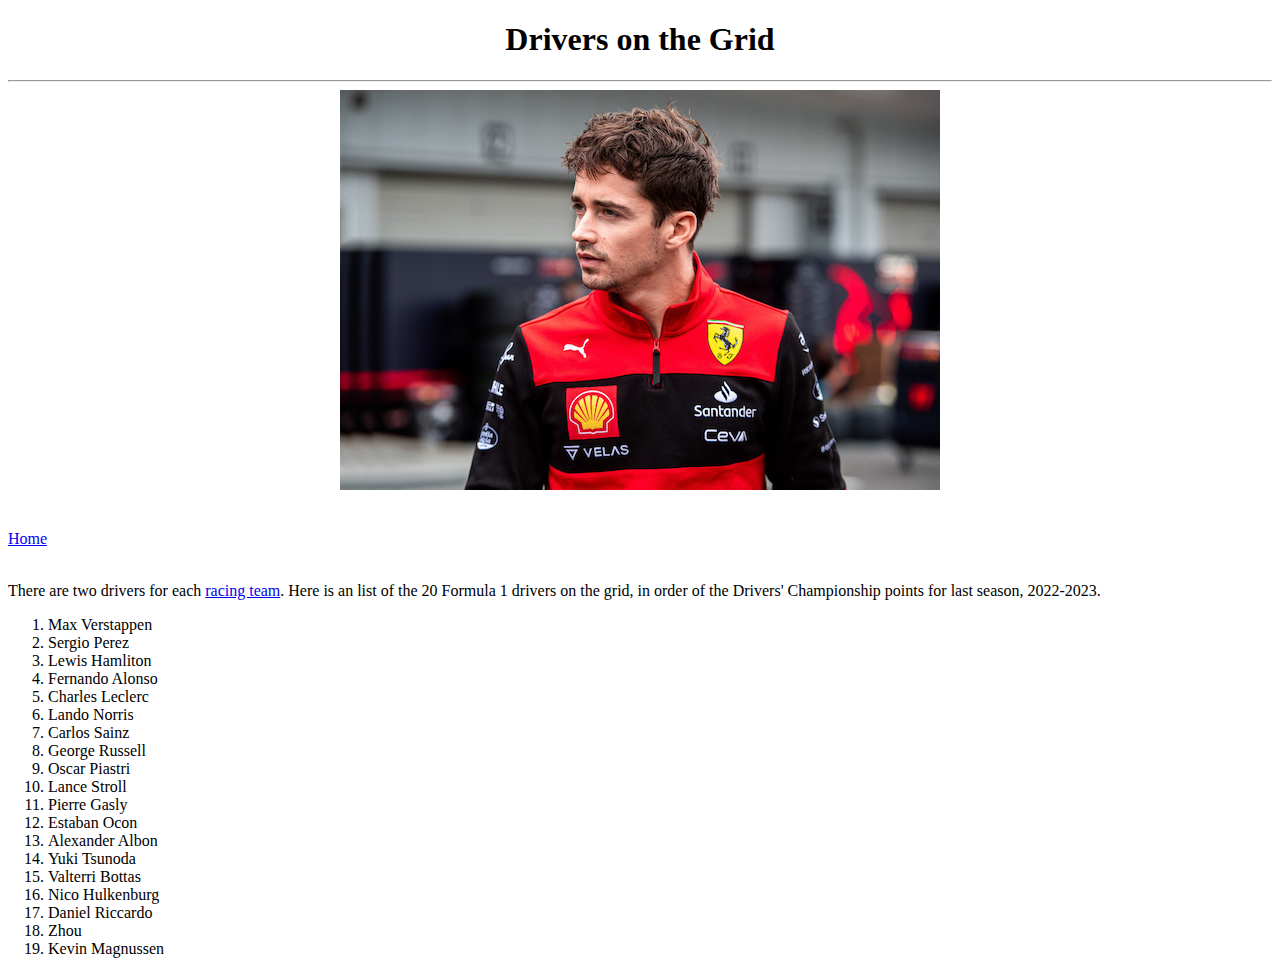
==== racingDrivers.html @ 06267693 "Add files via upload" ====
<!doctype html>
<html>
<head>
<title>All About F1 Racing</title>
<link rel="preconnect" href="https://fonts.googleapis.com">
<link rel="preconnect" href="https://fonts.gstatic.com" crossorigin>
<link href="https://fonts.googleapis.com/css2?family=PT+Sans+Narrow:wght@400;700&display=swap" rel="stylesheet">

</head>
<center><h1>Drivers on the Grid</h1></center>
<hr>

<center><img src="CharlesLeclercRacingDriver.jpg" alt="Monagasque Racing Driver Charles Leclerc" /> </center>
<br>
<br>
<a href="index.html">Home</a>
<br>
<br>
<p> There are two drivers for each <a href="racingTeams.html">racing team</a>. Here is an list of the 20 Formula 1 drivers on the grid, in order of the Drivers' Championship points for last season, 2022-2023. </p>

<ol> 
<li>Max Verstappen</li>
<li>Sergio Perez</li>
<li>Lewis Hamliton</li>
<li>Fernando Alonso</li>
<li>Charles Leclerc</li>
<li>Lando Norris</li>
<li>Carlos Sainz</li>
<li>George Russell</li>
<li>Oscar Piastri</li>
<li>Lance Stroll</li>
<li>Pierre Gasly</li>
<li>Estaban Ocon</li>
<li>Alexander Albon</li>
<li>Yuki Tsunoda</li>
<li>Valterri Bottas</li>
<li>Nico Hulkenburg</li>
<li>Daniel Riccardo</li>
<li>Zhou</li>
<li>Kevin Magnussen</li>
</ol>

</body>
</html>
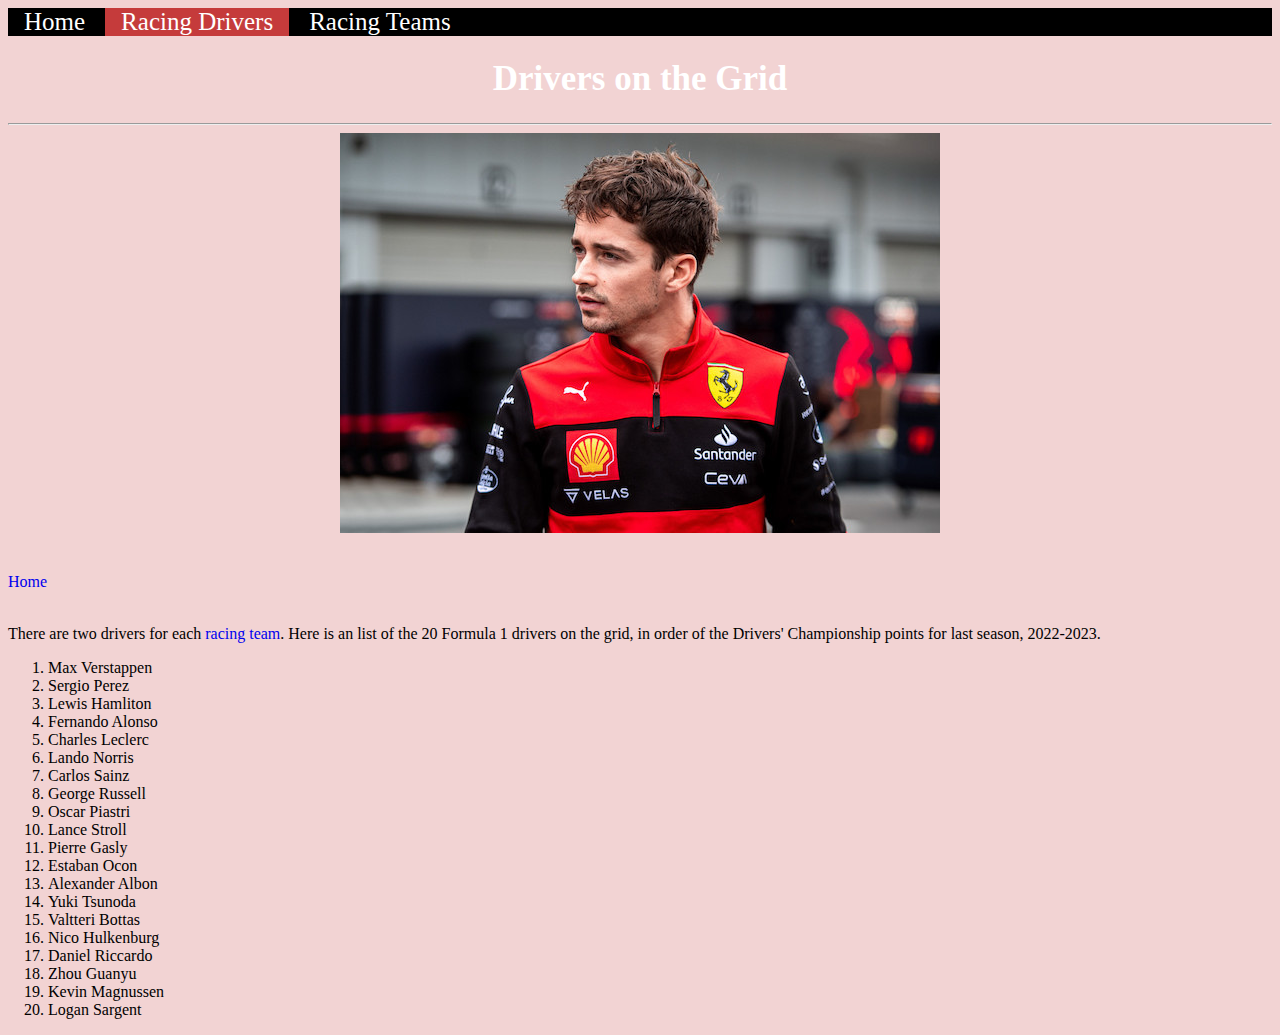
==== commit aa08d888: "Add files via upload" ====
--- a/racingDrivers.html
+++ b/racingDrivers.html
@@ -2,11 +2,17 @@
 <html>
 <head>
 <title>All About F1 Racing</title>
+<link href="style.css" type="text/css" rel="stylesheet" />
 <link rel="preconnect" href="https://fonts.googleapis.com">
 <link rel="preconnect" href="https://fonts.gstatic.com" crossorigin>
 <link href="https://fonts.googleapis.com/css2?family=PT+Sans+Narrow:wght@400;700&display=swap" rel="stylesheet">
 
 </head>
+<div class="topnav">
+	<a href="index.html">Home</a>
+	<a href="racingDrivers.html"class="active">Racing Drivers</a>
+	<a href="racingTeams.html">Racing Teams</a>
+</div>
 <center><h1>Drivers on the Grid</h1></center>
 <hr>
 
@@ -33,11 +39,12 @@
 <li>Estaban Ocon</li>
 <li>Alexander Albon</li>
 <li>Yuki Tsunoda</li>
-<li>Valterri Bottas</li>
+<li>Valtteri Bottas</li>
 <li>Nico Hulkenburg</li>
 <li>Daniel Riccardo</li>
-<li>Zhou</li>
+<li>Zhou Guanyu</li>
 <li>Kevin Magnussen</li>
+<li>Logan Sargent</li>
 </ol>
 
 </body>
--- a/style.css
+++ b/style.css
@@ -0,0 +1,48 @@
+body {
+	background-color: #f2d3d3;
+}
+
+h1 {
+  color: #FFFFFF;
+  font-size: 35px;
+}
+
+a {
+  text-decoration: none;
+}
+
+.topnav {
+  background-color: black;
+  overflow: hidden;
+}
+
+.topnav a {
+  color: #FFFFFF;
+  font-size: 25px;
+  padding: 14px 16px;
+}
+
+.topnav a:hover {
+  background-color: #df9292;
+  color: #OOOOOO;
+}
+
+.topnav a.active {
+  background-color: #c53b3b;
+  color: #FFFFFF;
+}
+
+#photoFormulaOneHome {
+  background: url("photoFormulaOneHome.jpg");
+  background-repeat: no-repeat;
+  background-size: cover;
+  height: 300px;
+  Padding: 15px 0px;
+}
+
+.colorBand {
+  background: #C4DACF;
+  height: 120px;
+  width: 100%;
+}
+
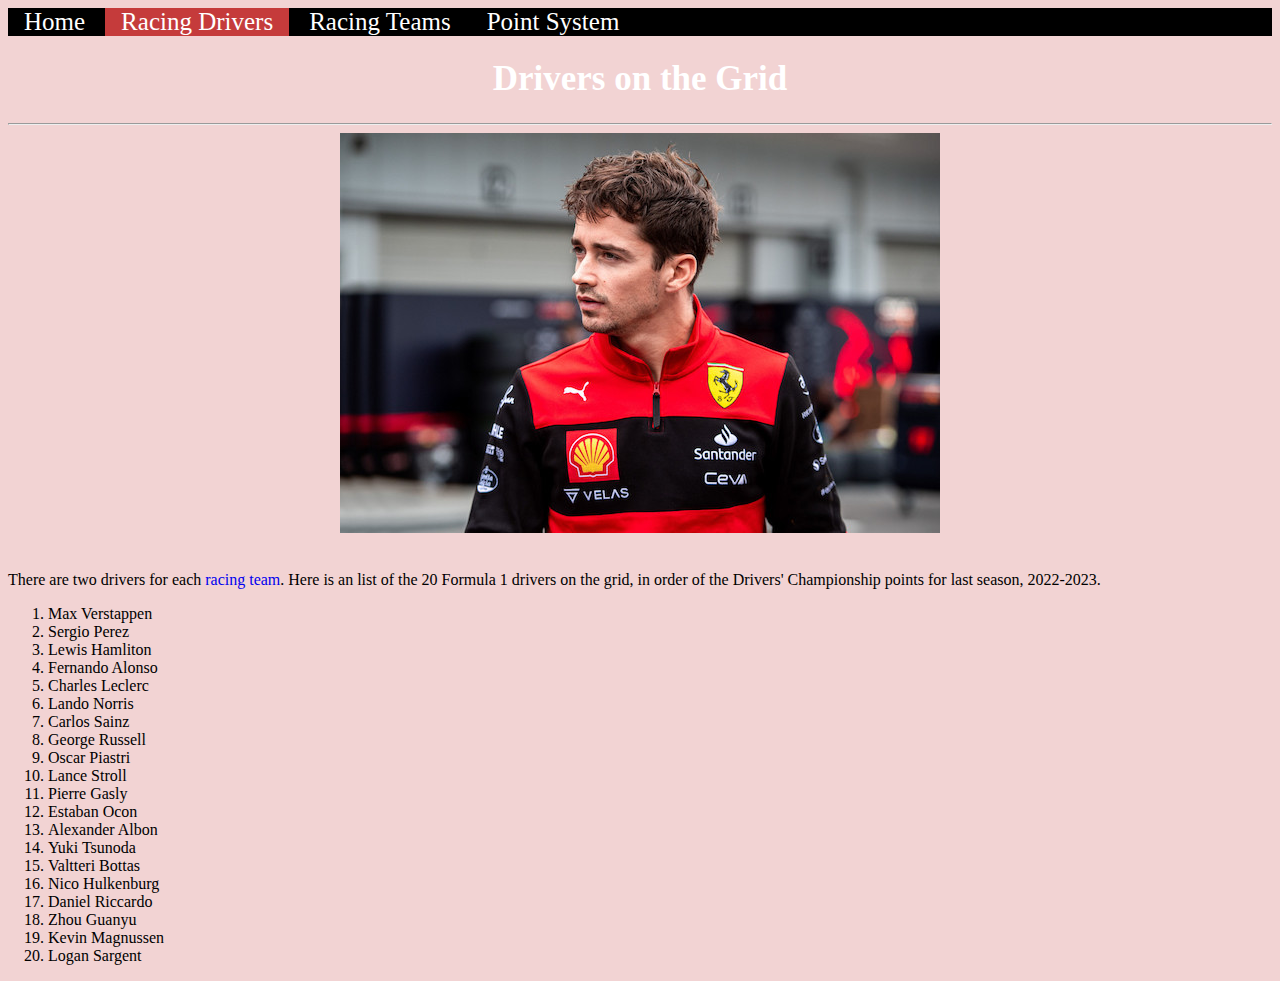
==== commit b3356ad2: "Add files via upload" ====
--- a/racingDrivers.html
+++ b/racingDrivers.html
@@ -12,15 +12,12 @@
 	<a href="index.html">Home</a>
 	<a href="racingDrivers.html"class="active">Racing Drivers</a>
 	<a href="racingTeams.html">Racing Teams</a>
+	<a href="pointSystem.html">Point System</a>
 </div>
 <center><h1>Drivers on the Grid</h1></center>
 <hr>
 
 <center><img src="CharlesLeclercRacingDriver.jpg" alt="Monagasque Racing Driver Charles Leclerc" /> </center>
-<br>
-<br>
-<a href="index.html">Home</a>
-<br>
 <br>
 <p> There are two drivers for each <a href="racingTeams.html">racing team</a>. Here is an list of the 20 Formula 1 drivers on the grid, in order of the Drivers' Championship points for last season, 2022-2023. </p>
 
